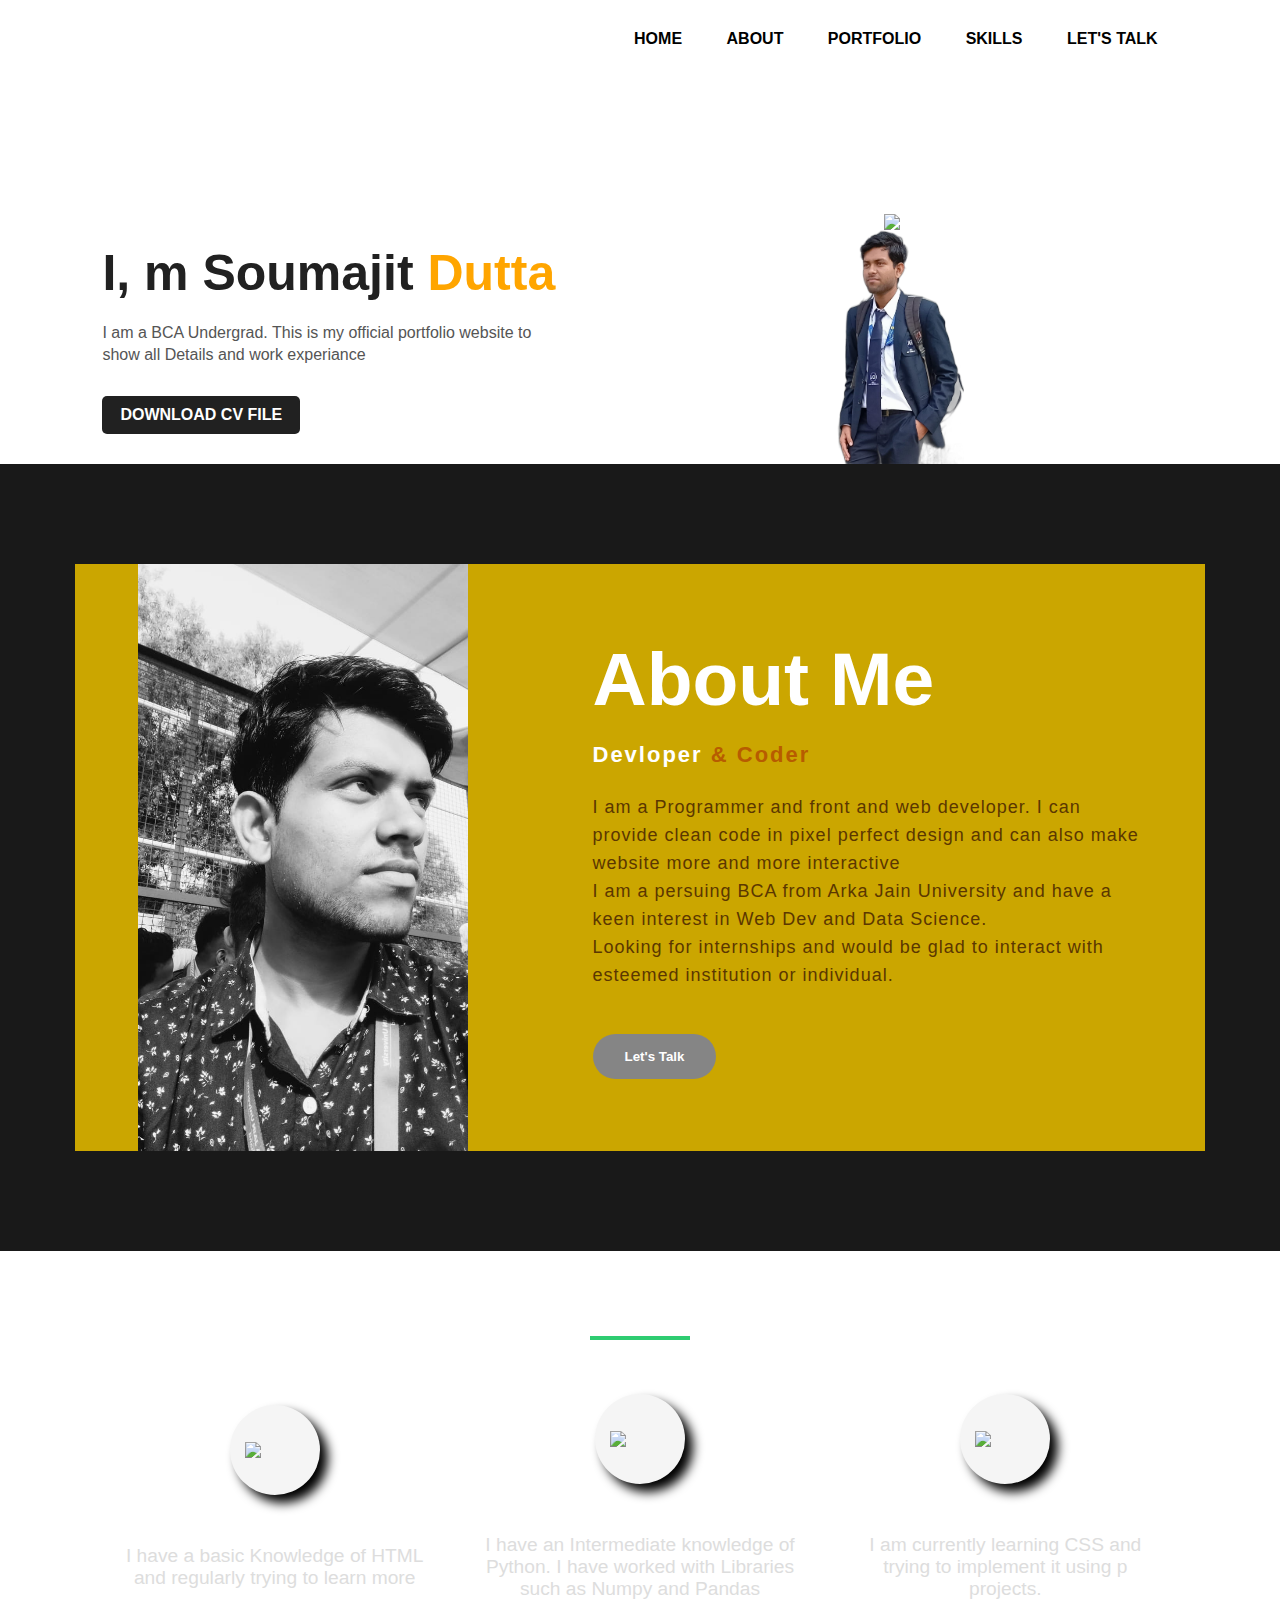
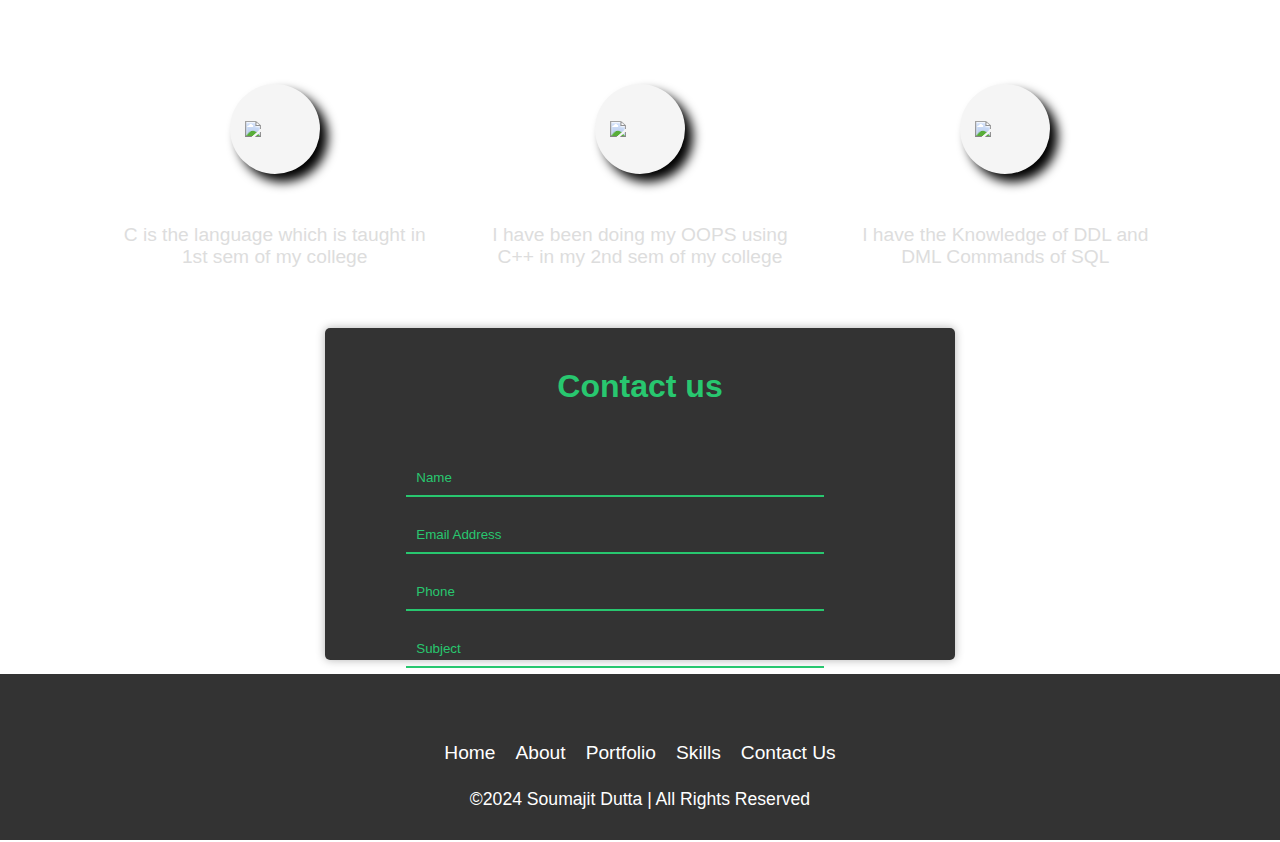
==== port.html @ db72ad83 "Add files via upload" ====
<!DOCTYPE html>
<html>

<head>
  <meta charset="UTF-8">
  <meta name="viewport" content="width=device-width, initial-scale=1">
  <title></title>
  <link rel="stylesheet" href="port.css">
</head>

<body>
  <div class="hero" id="hero">
    <nav>
      <img src="logos/som_logo.png" alt="">
      <ul>
        <li><a href="#hero">HOME</a></li>
        <li><a href="#abt">ABOUT</a></li>
        <li><a href="">PORTFOLIO</a></li>
        <li><a href="#MySkills">SKILLS</a></li>
        <li><a href="#contactForm">LET'S TALK</a></li>
      </ul>
    </nav>
    <div class="detail">
      <h1>I, m Soumajit <span>Dutta</span></h1>
      <p>I am a BCA Undergrad. This is my official portfolio website to<br> show all
        Details and work experiance
      </p>
      <a href="https://drive.google.com/file/d/1dn6HqG6QOJZRL-axeKRl7wnMJPam_xWe/view?usp=drivesdk">DOWNLOAD CV FILE</a>
    </div>
    <div class="images">
      
      <img src="https://encrypted-tbn0.gstatic.com/images?q=tbn:ANd9GcQmtpwXz7N9u9vNWCv47kShuN1YhrjhrgQDSAJqMtY6nuQongHIEbOBuss&s=10" class="shape">
      
    <img src="som.png" class="boy">
    </div>
  </div>
  
  <!--about section-->
  <section class="about" id="abt">
    <div class="main">
      <img src="som2.jpg">
      <div class="about-text">
        <h2 id="about">About Me</h2>
          <h5>Devloper <span id="coder">& Coder</span></h5>
          <p>I am a Programmer and front and web developer. I can provide clean code in pixel perfect design and can also make website more and more interactive<br>
            I am a persuing BCA from Arka Jain University and have a keen interest in Web Dev and Data Science.<br>
            Looking for internships and would be glad to interact with esteemed institution or individual.
          </p>
          <button type="button">Let's Talk</button>
      </div>
    </div>
  </section>
  
  <!--service section-->
  
  <div class="inner" id="MySkills">
    <div class="header">
      <h1>My Skills</h1>
    </div>
    
    <div class="container">
      <div class="skill-box">
        <div class="skill-title">
          <div class="img">
            <img src="logos/html1.png" class="skill-icon">
          </div>
          <h3>HTML 5</h3>
        </div>
        <p>I have a basic Knowledge of HTML and regularly trying to learn more</p>
      </div>
        <div class="skill-box">
          <div class="skill-title">
            <div class="img">
              <img src="logos/Python.png" class="skill-icon">
            </div>
            <h3>PYTHON</h3>
          </div>
          <p>I have an Intermediate knowledge of Python. I have worked with Libraries such as Numpy and Pandas </p>
        </div>
        
        <div class="skill-box">
          <div class="skill-title">
            <div class="img">
              <img src="logos/css.png" class="skill-icon">
            </div>
            <h3>CSS</h3>
          </div>
          <p>I am currently learning CSS and trying to implement it using p
          projects.</p>
        </div>
        
        <div class="skill-box">
          <div class="skill-title">
            <div class="img">
              <img src="logos/c_language.png" class="skill-icon">
            </div>
            <h3>C</h3>
          </div>
          <p>C is the language which is taught in 1st sem of my college</p>
        </div>
        
        <div class="skill-box">
          <div class="skill-title">
            <div class="img">
              <img src="logos/cpp.png" class="skill-icon">
            </div>
            <h3>C++</h3>
          </div>
          <p>I have been doing my OOPS using C++ in my 2nd sem of my college</p>
        </div>
        
        <div class="skill-box">
          <div class="skill-title">
            <div class="img">
              <img src="logos/SQL1.png" class="skill-icon">
            </div>
            <h3>SQL</h3>
          </div>
          <p>I have the Knowledge of DDL and DML Commands of SQL</p>
        </div>
        
        
    </div>
  </div>
  
  <div class="forest_bg">
  <div class="wrapper">
    <div class="ctitle">
      <h1>Contact us</h1>
    </div>
    
    <div class="contact-form" id="contactForm">
      <div class="input-feilds">
        <form action="https://formspree.io/f/xeqywyjd" method="POST">
        <input type="text" class="input" placeholder="Name" name="name" required>
        <input type="email" name="email" class"input" placeholder="Email Address" required>
        <input type="number" class="input" placeholder="Phone" name="phone" required>
        <input type="text" class="input" placeholder="Subject" name="subject" required>
        
         <div class="msg">
          <textarea placeholder="Message" name="message"></textarea>
          <button type="submit" class="btn">Send</button>
          </div>
        </form>
      </div>
     
    </div>
  </div>
  </div> <!--forest bg-->
  
  
  <!--footer-->
  
    <div class="f">
    <footer>
      <!--
      <div class="waves">
        <div class="wave" id="wave1"></div>
        <div class="wave" id="wave2"></div>
        <div class="wave" id="wave3"></div>
        <div class="wave" id="wave4"></div>
      </div>
      -->
      <ul class="social_icon">
        <li><a href="#"><ion-icon name="logo-facebook"></ion-icon></a></li>
        <li><a href="#"><ion-icon name="logo-instagram"></ion-icon></a></li>
        <li><a href="https://www.linkedin.com/in/soumajit-dutta-a708ab297?trk=contact-info"><ion-icon name="logo-linkedin"></ion-icon></a></li>
        <li><a href="#"><ion-icon name="logo-github"></ion-icon></a></li>
      </ul>
      <ul class="menu">
        <li><a href="#">Home</a></li>
        <li><a href="#abt">About</a></li>
        <li><a href="#">Portfolio</a></li>
        <li><a href="#MySkills">Skills</a></li>
        <li><a href="#contact-form">Contact Us</a></li>
      </ul>
      <p>©2024 Soumajit Dutta | All Rights Reserved</p>
    </footer>
    <script type="module" src="https://unpkg.com/ionicons@7.1.0/dist/ionicons/ionicons.esm.js"></script>
    <script nomodule src="https://unpkg.com/ionicons@7.1.0/dist/ionicons/ionicons.js"></script>
  </div>
</body>

</html>
---- port.css ----
@media screen and (max-width:990px)
{
  h1{
    font-size: 30px;
    line-height: 50px;
  }

  
  .container{
    grid-template-columns: repeat(2,1fr);
    padding: 2rem 50px;
  }
}





*{
  margin: 0;
  padding: 0;
  font-family:sans-serif;
}


  
.hero{
 
  position: relative;
  width: 100%;
  height: 100%;
  background: #FFF1F100;
}

nav{
  display: flex;
  width: 84%;
  margin: auto;
  padding: 20px 0;
  align-items: center;
  justify-content: space-between;
  
}

nav ul li{
  display: inline-block;
  list-style: none;
  margin: 10px 20px;
}

nav ul li a{
  text-decoration: none;
  color: #000;
  font-weight: bold;
  
}

nav ul li a:hover{
  color:red;
}

.detail{
  margin-left: 8%;
  margin-top: 13%;
}

.detail h1{
  font-size: 50px;
  color: #212121;
  margin-bottom: 20px;
}

/*.detail h1::before{
  content:"";
  position: absolute ;
  top:0;
  right:0;
  width:100%;
  height:100%;
  background: transparent ;
  animation: showRight 1s ease forwards;
  animation-delay: 1s;
}
*/

span{
  color: orange;
}

.detail p{
  color: #555;
  line-height: 22px;
  
}

.detail a{
  background: #212121;
  padding: 10px 18px;
  text-decoration: none;
  font-weight: bold;
  color: #fff;
  display: inline-block;
  margin: 30px 0;
  border-radius: 5px;
}

.detail:hover a{
  
  background:transparent;
  border-color:black;
  color:black;
  border: 2px solid #D19200;
  
}

.images{
  width: 45%;
  height: 60%;
  position: absolute;
  bottom: 0;
  right: 100px;
}

.images img{
  height: 250px;
  position: absolute;
  left: 50%;
  bottom: 0%;
  transform:translatex(-50%);
  transition: bottom 1s, left 1s;
  
}

.images:hover .shape{
  bottom:40px;
}

.images:hover .boy{
  left: 45%;
}

/*about section*/

.about{
  width: 100%;
  padding: 100px 0px;
  background-color:#191919;
}

#coder{
  color:#B75C00;
}

.about img{
  height: auto;
  width: 330px;
}

.main{
 /* background-image:linear-gradient(to bottom ,#CBA600,#44C8F9); */
  background-color:#CBA600;
  /*to make about background dark yellow*/
}

.about-text{
  width:550px;
  
}

.main{
  width:1130px;
  max-width:95%;
  margin: 0 auto;
  display: flex;
  align-items:center;
  justify-content: space-around;
}

.about-text h2{
  color:white;
  font-size:75px;
  text-transform:capitalize;
  margin-bottom:20px;
}

.about-text h5{
  color:white;
  letter-spacing:2px;
  font-size:22px;
  margin-bottom:25px;
  text-transform:capitalize;
}

.about-text p{
  color:#5B3701;
  letter-spacing:1px;
  line-height:28px;
  font-size:18px;
  margin-bottom:45px;
  
}

button{
  background-color:#858585;
  color:white;
  text-decoration:none;
  border:2px solid transparent;
  font-weight:bold;
  padding:13px 30px;
  border-radius:30px;
  transition:.4s;
  
}

button:hover{
  background-color:transparent;
  border:2px solid #858585;
  cursor:pointer;
}


/*Skills Section*/

.inner{
  /*background-color:#334;*/
  /*background-image:linear-gradient(to bottom, #FFD85E, #7A9C4F,#2B2B46);
  */
    background-image:url("https://encrypted-tbn0.gstatic.com/images?q=tbn:ANd9GcTcEX-85GjUxzvRxxDdGQOlqdmYAFSbTGkDQk8eUV5lZD3piXK5m8Lf0-U&s=10");
    background-position:relative;
    background-size:cover;
    background-repeat:no-repeat;
  padding-top:20px;
}

.header{
  text-align:center;
  color:#fff;
  padding:1rem;
  position: relative;
}

.header:after{
  content:'';
  position:absolute;
  bottom:0;
  left:50%;
  transform:translateX(-50%);
  height:4px;
  width:100px;
  background-color: #2ecc71;
}

.container{
  display:grid;
  grid-template-columns:repeat(3,1fr);
  justify-content:center;
  align-items: center;
  text-align: center;
  
  grid-gap:1rem;
  padding:1rem 100px;
  font-size:1.2rem;
  
  
  
}

.skill-box{
  padding: 30px 20px; /*top bottom*/
  color:#ddd;
  cursor:pointer;
  /*box-shadow:8px 18px 3px #000000;*/
  
}

/*
.skill-box:hover > .skill-title: after, .skill-box:hover > .skill-title: before{
  width:35px;
}
*/

skill-box:on-click .img{
  transform: translateY(-10px);
}

.skill-title{
  display: flex;
  flex-direction: column;
  align-items:center;
  padding: 0.5rem;
  margin-bottom:0.5rem;
  position: relative;
}

skill-title:after{
  content:'';
  position:absolute;
  bottom:0;
  right:50%;
  width:35px;
  height:4px;
  border-radius:2px 0 0 2px;
  background-color:#2ecc71;
  transition: .5s;
  
}

skill-title:before {
  content: '';
  position: absolute;
  bottom: 0;
  left: 50%;
  width: 35px;
  height: 4px;
  border-radius: 0 2px 2px 0;
  background-color: #2ecc71;
  transition: .5s;
 
}

.img{ /*img div*/
  width: 90px;
  height:90px;
  position:relative;
  border-radius:45px;
  background-color:#F5F5F5;
  box-shadow:8px 8px 11px #000000;
  display:flex;
  justify-content: center;
  align-items:center;
  transition: all 0.5 ease-in-out;
  
}

.img:hover{ /*blur in logo*/
  content:'';
  position: relative;
  top:0;
  left:0;
  width:50%;
  height:90px;
  background: rgba(100, 100, 100, 0.5);
  border-radius:45px;
  justify-content: center;
  align-items:center;
  transform:translatey(-15px);
}

.skill-title h3{
  color:#fff;
  margin-top:0.5rem;
  
  
}

.skill-icon{
  width: 60px;
  z-index:2;
  
 
  
}


/*Contact info*/

.forest_bg{
  
  background-image:url("https://encrypted-tbn0.gstatic.com/images?q=tbn:ANd9GcRgk1QGac6kOvs-yMb7dDHShUcokJhNU9BoTzbDE688x3d_ZJXaSeorsh8&s=10");
  position:relative;
  background-repeat:no-repeat;
  background-size:cover;
  height: 40vh;
}

.wrapper{
  position:relative;
  top:50%;
  left:50%;
  transform:translate(-50%,-50%);
  width: 100%;
  max-width:550px;
  background:rgba(0,0,0,0.8);
  padding:40px;
  border-radius:5px;
  box-shadow:0 0 10 rgba(0,0,0,0.3);
  
}

.wrapper{
  position:relative;
  transform:translate(-50%,-50%);
  width:150%;
 /* max-width:550px;*/
  height:70%;
  background:rgba(0,0,0,0.8);
  padding:40px;
  border-radius:5px;
  box-shadow:0 0 10px rgba(0,0,0,0.3);
  justify-items:center;
}

.wrapper .ctitle h1{
  color:#28C76f;
  text-align:center;
  margin-bottom:25px;
}

.contact-form{
  display:flex;
  justify-content: center;
}

.input-feilds{
  display:flex;
  flex-direction:column;
  margin-right: 4%;
}

.input-feilds .msg{
  width:48%;
  
}

.input-feilds, input, .msg textarea{
  margin:10px 0;
  background: transparent;
  border: 0px;
  border-bottom: 2px solid #28C76F;
  padding:10px;
  color:whitesmoke;
  width:85%; /*100px*/
}

.msg{
  display:flex;
  
}


.msg textarea{
  height:100px;
  width:100%;
  
}

::-webkit-input-placeholder{
  color:#28C76F;
}

::-moz-paceholder{
  color:#28C76F;
}

:-ms-input-placeholder{
  color:#28C76F;
}

.btn{
  background-image: linear-gradient(135deg, #81FBB8 10%, #28C76F 100%);
  text-align:center;
  padding:10%;
  border-radius:8px;
  color:#fff;
  cursor:pointer;
  text-transform:uppercase;
  font-family:'Franklin Gothic Medium', 'Arial Narrow';
  font-size:bold;
  width:140px;
  height:60px;
}

.btn:hover{
  background:transparent;
  border-style:solid;
  border-width:4px;
  border-radius:8px;
  border-color:green;
  
}



/*Footer*/

.f{
  background-color:#3586FF;
  min-height:14vh;
  display:flex;
  justify-content:flex-end;
  align-items:flex-end;
}

footer{
  position:relative;
  width:100%;
  background:#333;
  min-height:110px;
  padding:20px 50px;
  display:flex;
  align-items:center;
  flex-direction:column;
  
}

footer .social_icon, 
footer .menu{
  position:relative;
  display:flex;
  justify-items:center;
  align-items:center;
  margin:10px 0;
  flex-wrap:wrap;
  
}

footer .social_icon li,
footer .menu li{
  list-style:none;
}

footer .social_icon li a,
footer .menu li a{
  font-size:2em;
  color:#fff;
  margin:0 10px;
  display:inline-block;
  transition:0.5s;
}

footer .social_icon li a:hover{
  transform:translateY(-10px);
  
}

footer .menu li a{
  font-size:1.2em;
  color:#fff;
  margin:0 10px;
  display:inline-block;
  text-decoration:none;
  opacity:0.7s;
  
}

footer .menu li a:hover{
  opacity:1;
}

footer p{
  color:#fff;
  text-align:center;
  margin-top:15px;
  margin-bottom:10px;
  font-size:1.1em;
  
}



@media screen and (max-width:600px){
  .content-form{
    flex-direction:column;
  }
  
  .msg textarea{
    height: 80px;
  }
  
  .input-feilds,
  .msg{
    width:100%;
  }
}
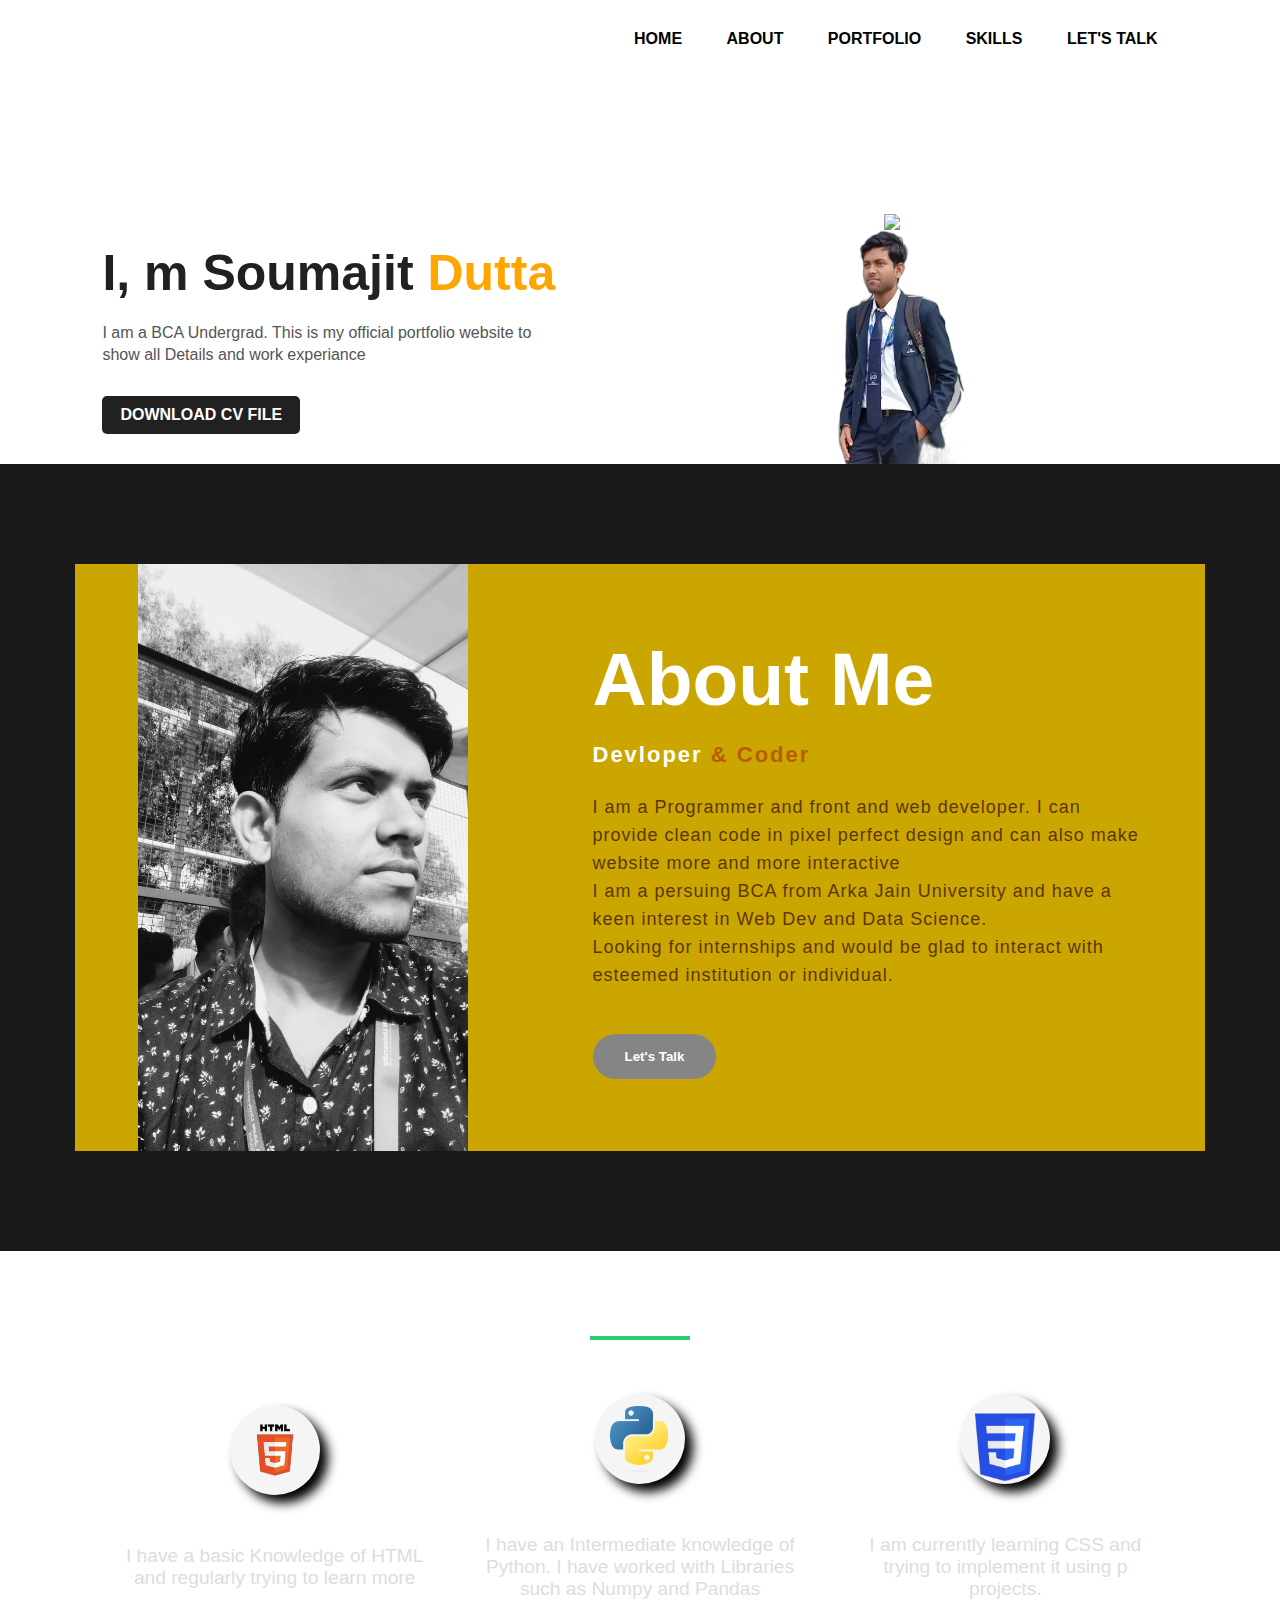
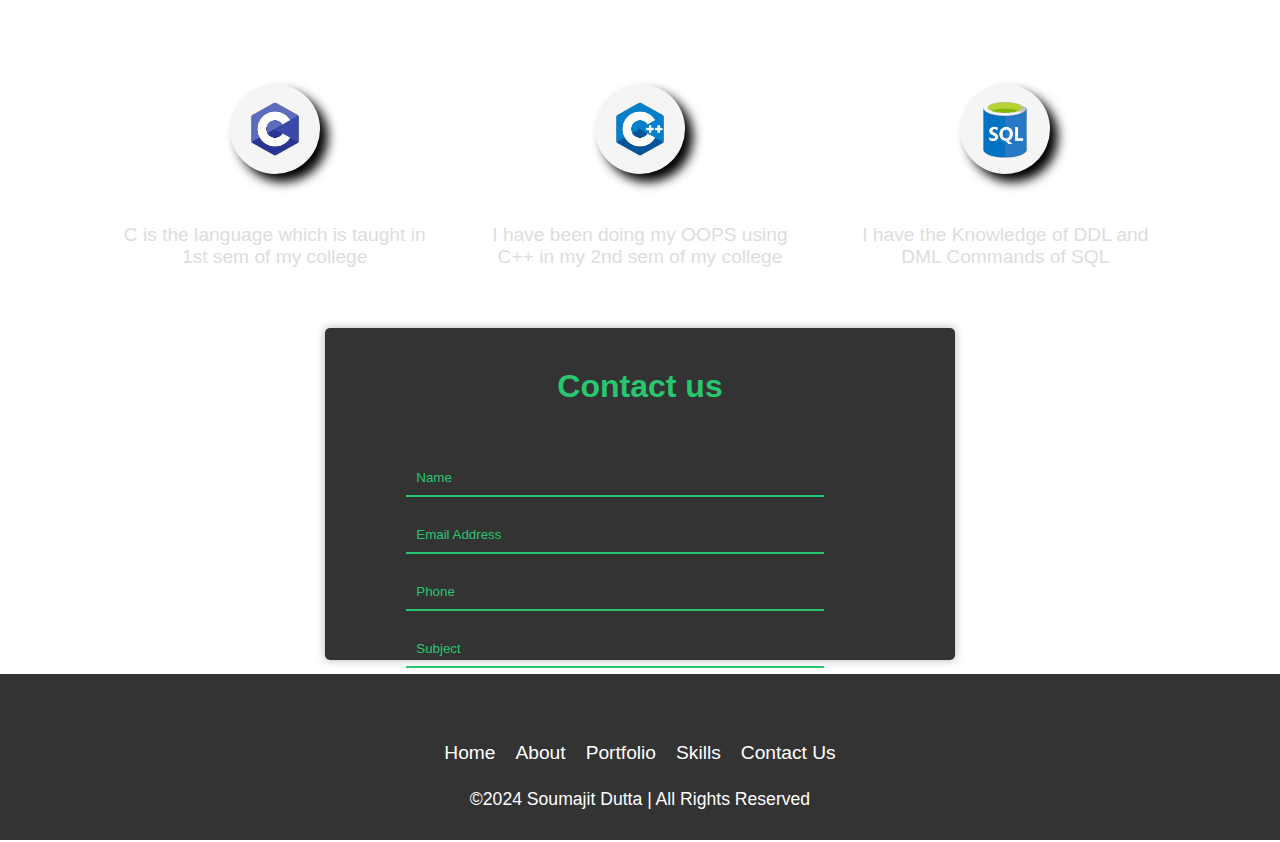
==== commit da2ed8c2: "Update port.html" ====
--- a/port.html
+++ b/port.html
@@ -62,7 +62,7 @@
       <div class="skill-box">
         <div class="skill-title">
           <div class="img">
-            <img src="logos/html1.png" class="skill-icon">
+            <img src="html1.png" class="skill-icon">
           </div>
           <h3>HTML 5</h3>
         </div>
@@ -71,7 +71,7 @@
         <div class="skill-box">
           <div class="skill-title">
             <div class="img">
-              <img src="logos/Python.png" class="skill-icon">
+              <img src="Python.png" class="skill-icon">
             </div>
             <h3>PYTHON</h3>
           </div>
@@ -81,7 +81,7 @@
         <div class="skill-box">
           <div class="skill-title">
             <div class="img">
-              <img src="logos/css.png" class="skill-icon">
+              <img src="css.png" class="skill-icon">
             </div>
             <h3>CSS</h3>
           </div>
@@ -92,7 +92,7 @@
         <div class="skill-box">
           <div class="skill-title">
             <div class="img">
-              <img src="logos/c_language.png" class="skill-icon">
+              <img src="c_language.png" class="skill-icon">
             </div>
             <h3>C</h3>
           </div>
@@ -102,7 +102,7 @@
         <div class="skill-box">
           <div class="skill-title">
             <div class="img">
-              <img src="logos/cpp.png" class="skill-icon">
+              <img src="cpp.png" class="skill-icon">
             </div>
             <h3>C++</h3>
           </div>
@@ -112,7 +112,7 @@
         <div class="skill-box">
           <div class="skill-title">
             <div class="img">
-              <img src="logos/SQL1.png" class="skill-icon">
+              <img src="SQL1.png" class="skill-icon">
             </div>
             <h3>SQL</h3>
           </div>
@@ -181,4 +181,4 @@
   </div>
 </body>
 
-</html>+</html>
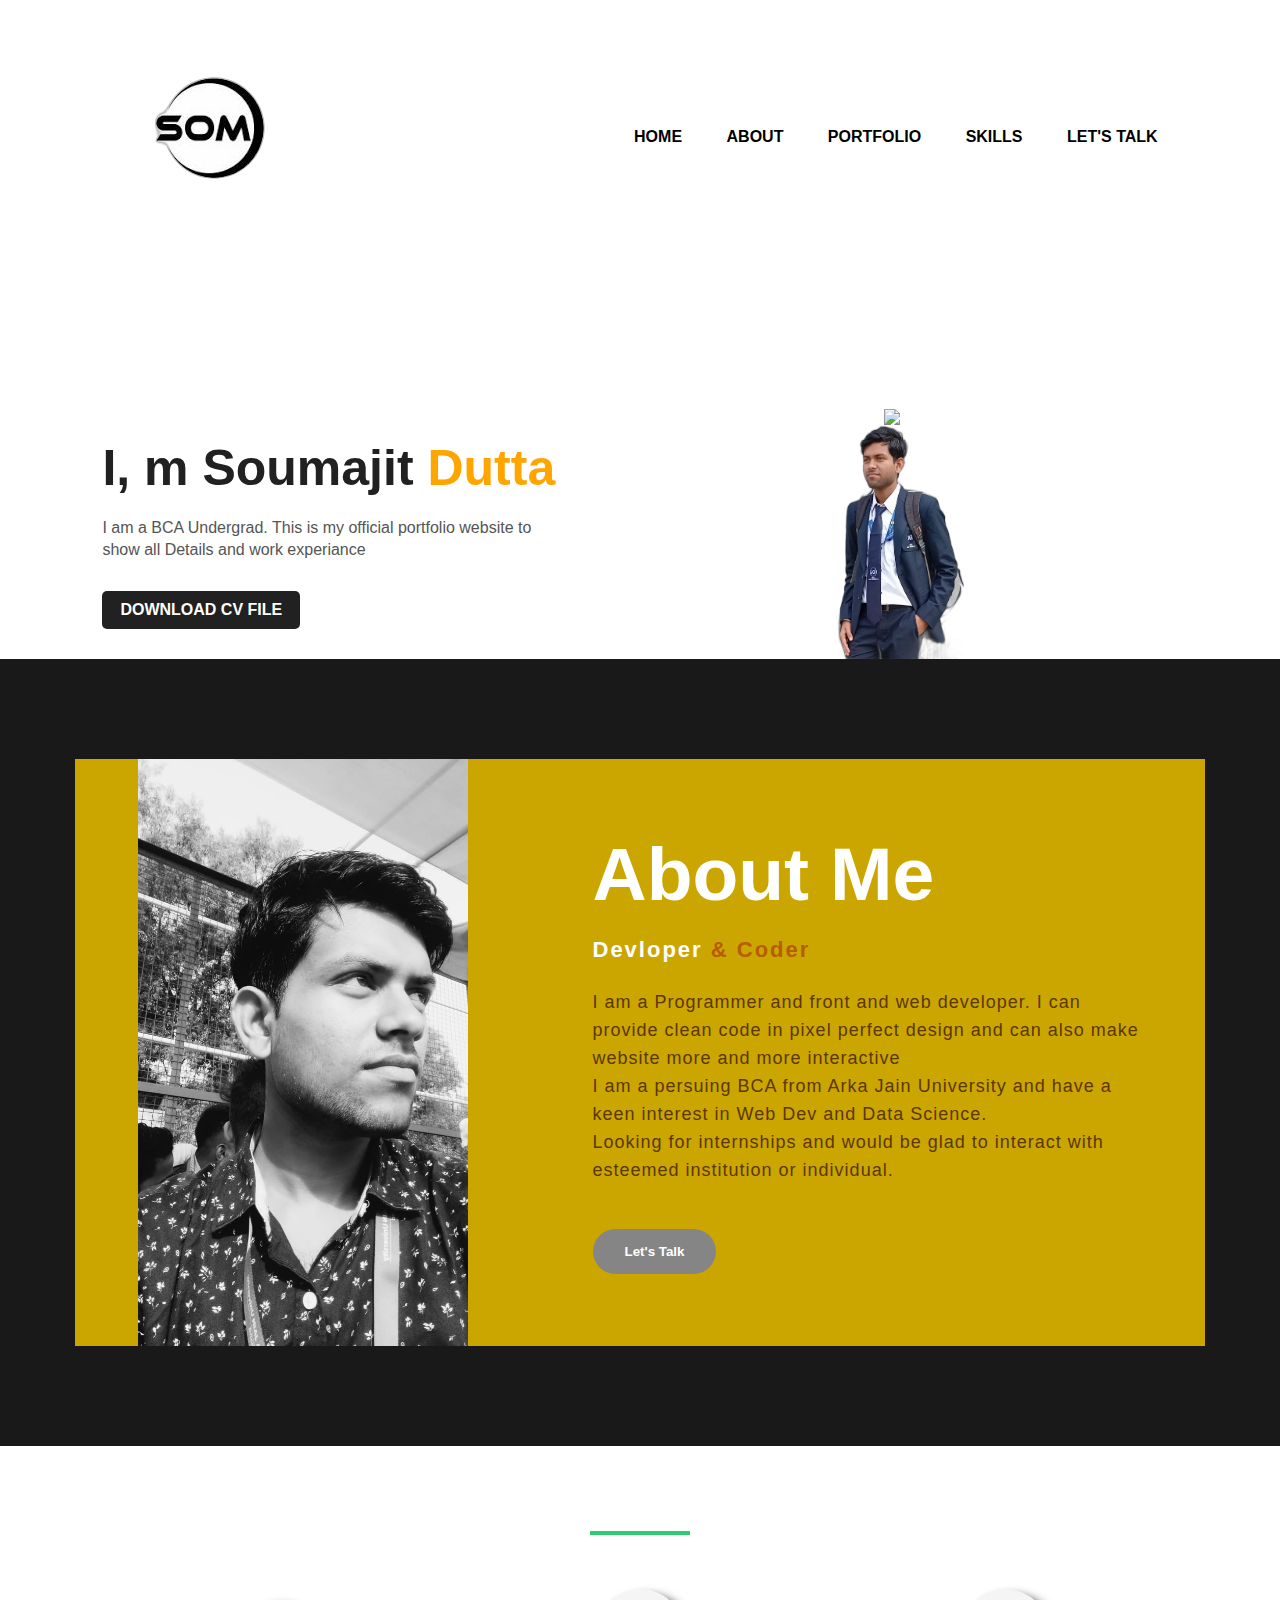
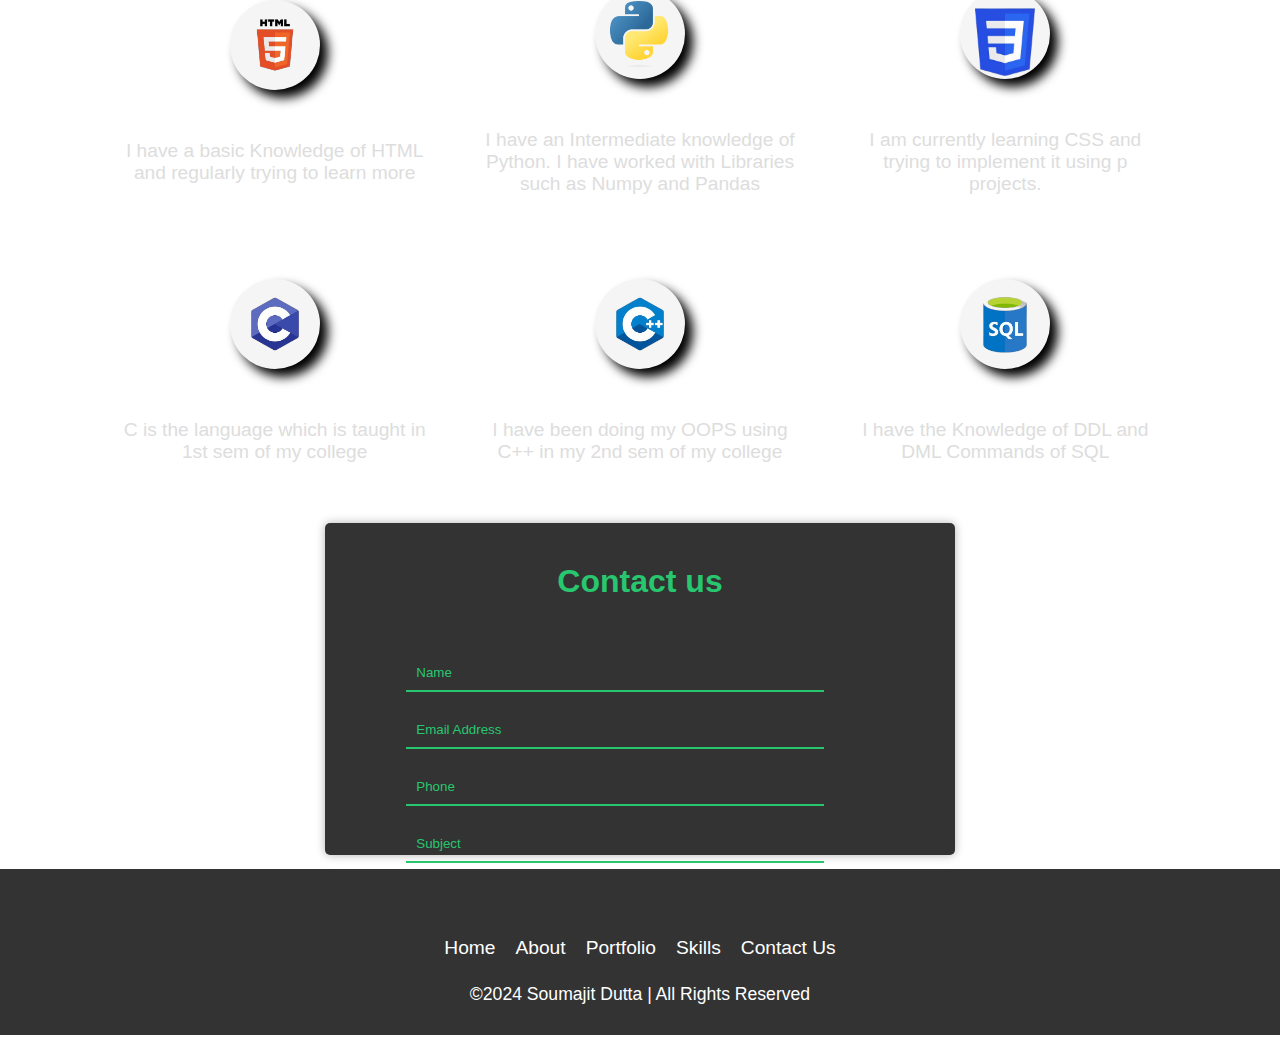
==== commit a1863082: "Update port.html" ====
--- a/port.html
+++ b/port.html
@@ -11,7 +11,7 @@
 <body>
   <div class="hero" id="hero">
     <nav>
-      <img src="logos/som_logo.png" alt="">
+      <img src="som_logo.png" alt="">
       <ul>
         <li><a href="#hero">HOME</a></li>
         <li><a href="#abt">ABOUT</a></li>
